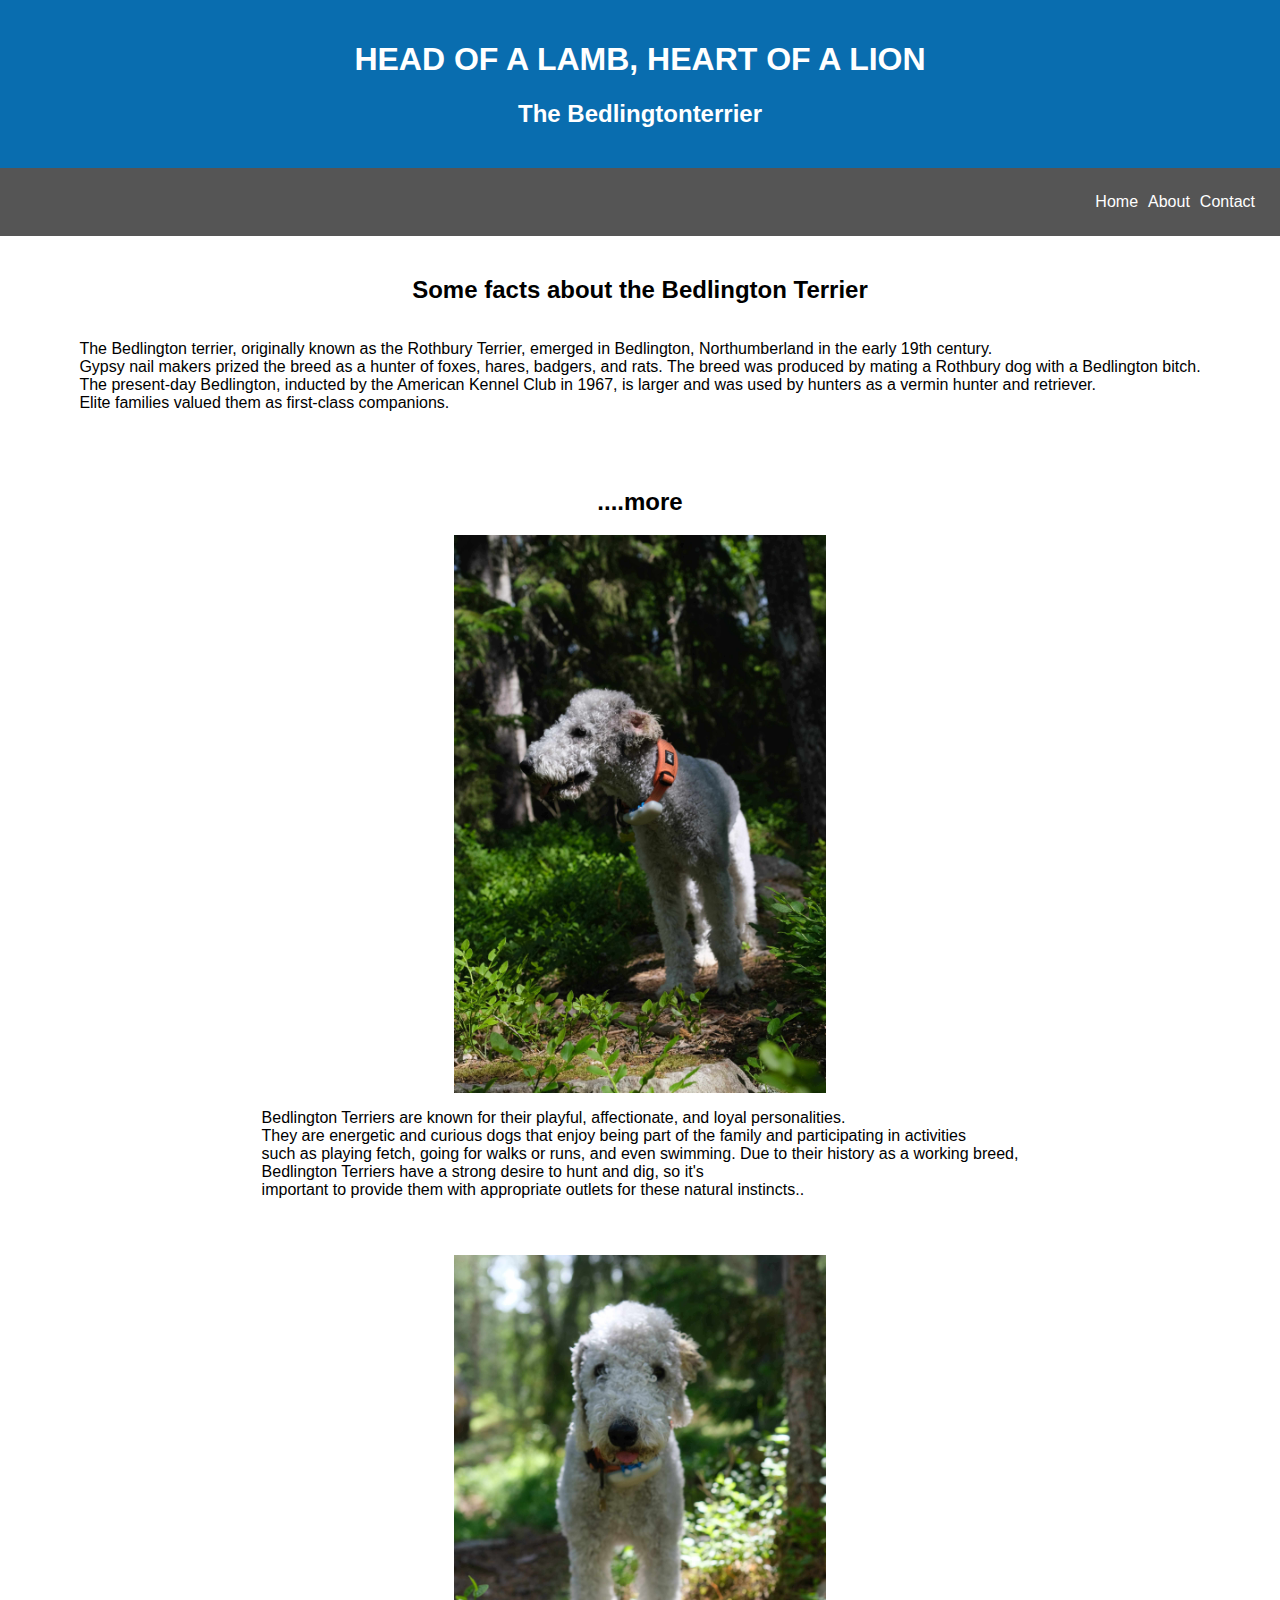
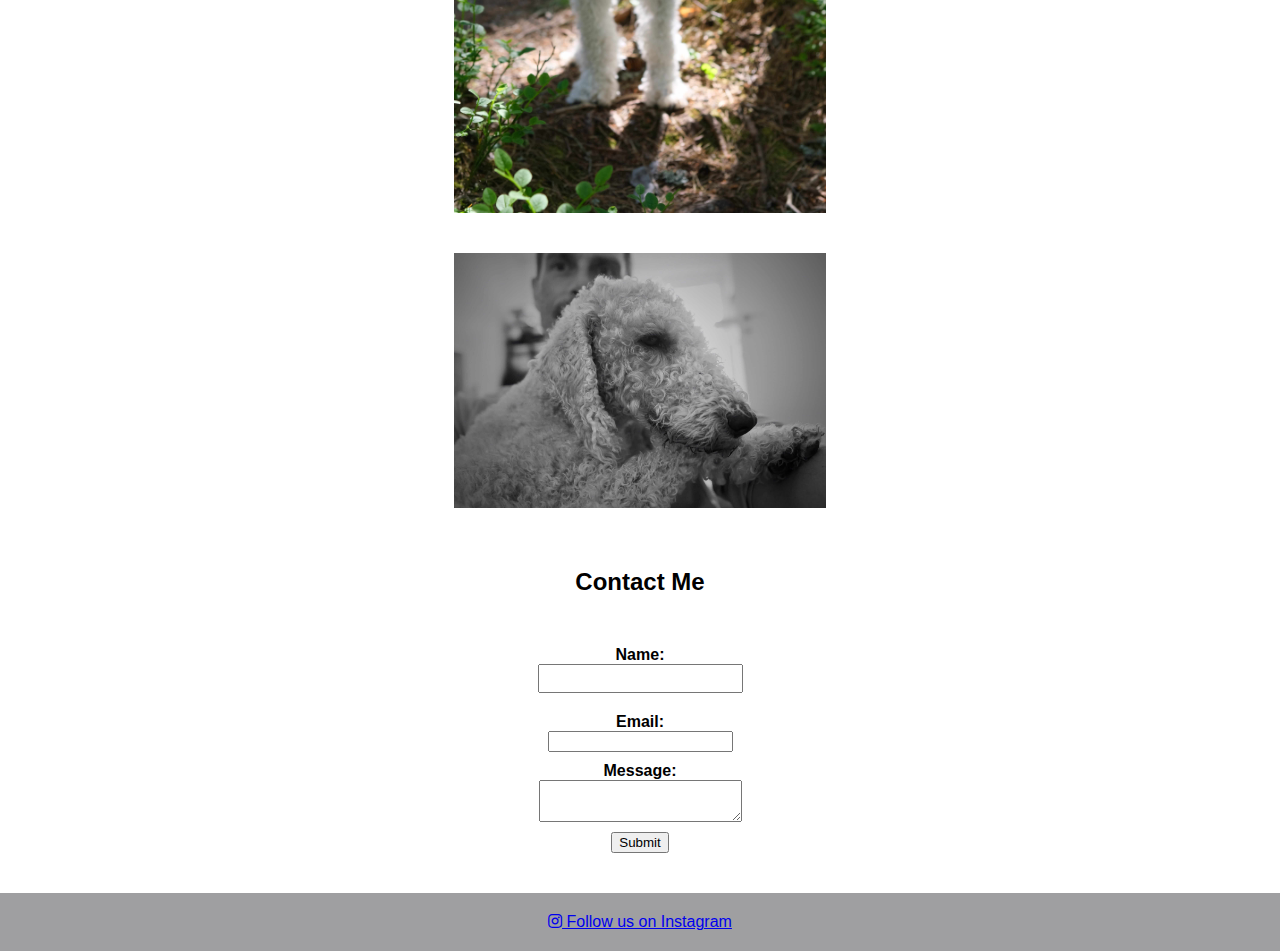
==== index.html @ 52b08a4f "Add files via upload" ====
<!DOCTYPE html>
<html lang="en">
<head>
	<meta charset="UTF-8">
	<meta name="viewport" content="width=device-width, initial-scale=1.0">
  <link rel="stylesheet" href="https://cdnjs.cloudflare.com/ajax/libs/font-awesome/5.15.3/css/all.min.css" />
	<title>HEAD OF A LAMB, HEART OF A LION</title>
	<style>
		body {
			font-family: Arial, sans-serif;
			margin: 0;
			padding: 0;
		}
		header {
			background-color: #096daf;
			color: white;
			padding: 20px;
			text-align: center;
		}
		nav {
			background-color: #555;
			color: white;
			display: flex;
			justify-content: right;
			padding: 20px;
      
		}
		nav a {
			color: white;
			padding: 5px;
			text-decoration: none;
		}
		nav a:hover {
			background-color: white;
			color: #555;
		}
		section {
			display: flex;
			flex-direction: column;
			align-items: center;
			padding: 20px;
		}

    section .image-container {
			border: 1px solid #ccc;
			padding: 10px;
			margin-bottom: 20px;
		}
    
		section img {
			max-width: 30%;
		}
		form {
			display: flex;
			flex-direction: column;
			align-items: center;
			padding: 20px;
		}
		form label {
			font-weight: bold;
			margin-top: 10px;
		}
		form input[type=text], form textarea {
			margin-bottom: 10px;
			padding: 5px;
			width: 100%;
		}
		form input[type=submit] {
			background-color: #333;
			border: none;
			color: white;
			padding: 10px;
		}
		form input[type=submit]:hover {
			background-color: white;
			color: #333;
			cursor: pointer;
		}
	</style>
</head>
<body>
	<header>
		<h1>HEAD OF A LAMB, HEART OF A LION</h1>
      <h2>The Bedlingtonterrier</h2>
	</header>
	<nav>
		<a href="#home">Home</a>
		<a href="#about">About</a>
		<a href="#contact">Contact</a>
	</nav>
	<section id="home">
		<h2>Some facts about the Bedlington Terrier</h2>

		<p>The Bedlington terrier, originally known as the Rothbury Terrier, emerged in Bedlington, Northumberland in the early 19th century.<br> 
      Gypsy nail makers prized the breed as a hunter of foxes, hares, badgers, and rats.
      The breed was produced by mating a Rothbury dog with a Bedlington bitch.<br> 
      The present-day Bedlington, inducted by the American Kennel Club in 1967, is larger and was used by hunters as a vermin hunter and retriever.<br> 
      Elite families valued them as first-class companions.</p>
	</section>
	<section id="about">
		<h2>....more</h2>
		<img src="/assets/images/DSCF0197.JPG" alt="Bedlingtonterrier">
		<p>Bedlington Terriers are known for their playful, affectionate, and loyal personalities.<br>
They are energetic and curious dogs that enjoy being part of the family and participating in activities<br>such as playing fetch, going for walks or runs, and even swimming.
      Due to their history as a working breed,<br>Bedlington Terriers have a strong desire to hunt and dig, so it's<br> important to provide them with appropriate outlets for these natural instincts..</p>
	</section>
  <section><img src="/assets/images/DSCF0210.JPG" alt="Bedlingtonterrier"></section>
</section>
<section><img src="/assets/images/DSCF1065.jpg" alt="Bedlingtonterrier"></section>
	<section id="contact">
		<h2>Contact Me</h2>
		<form>
      <label for="name">Name:</label>
      <input type="text" id="name" name="name" required>
      <label for="email">Email:</label>
      <input type="email" id="email" name="email" required>
      <label for="message">Message:</label>
      <textarea id="message" name="message" required></textarea>
      <button type="submit">Submit</button>
    </form>
  </section>
  <footer style="background-color: rgb(159, 159, 161); color: rgb(255, 254, 254); text-align: center; padding: 20px;">
    <a href="https://www.instagram.com/morris_thebedlingtonterrier/"><i class="fab fa-instagram"></i> Follow us on Instagram</a>
  </footer>
  
</body>
</html>
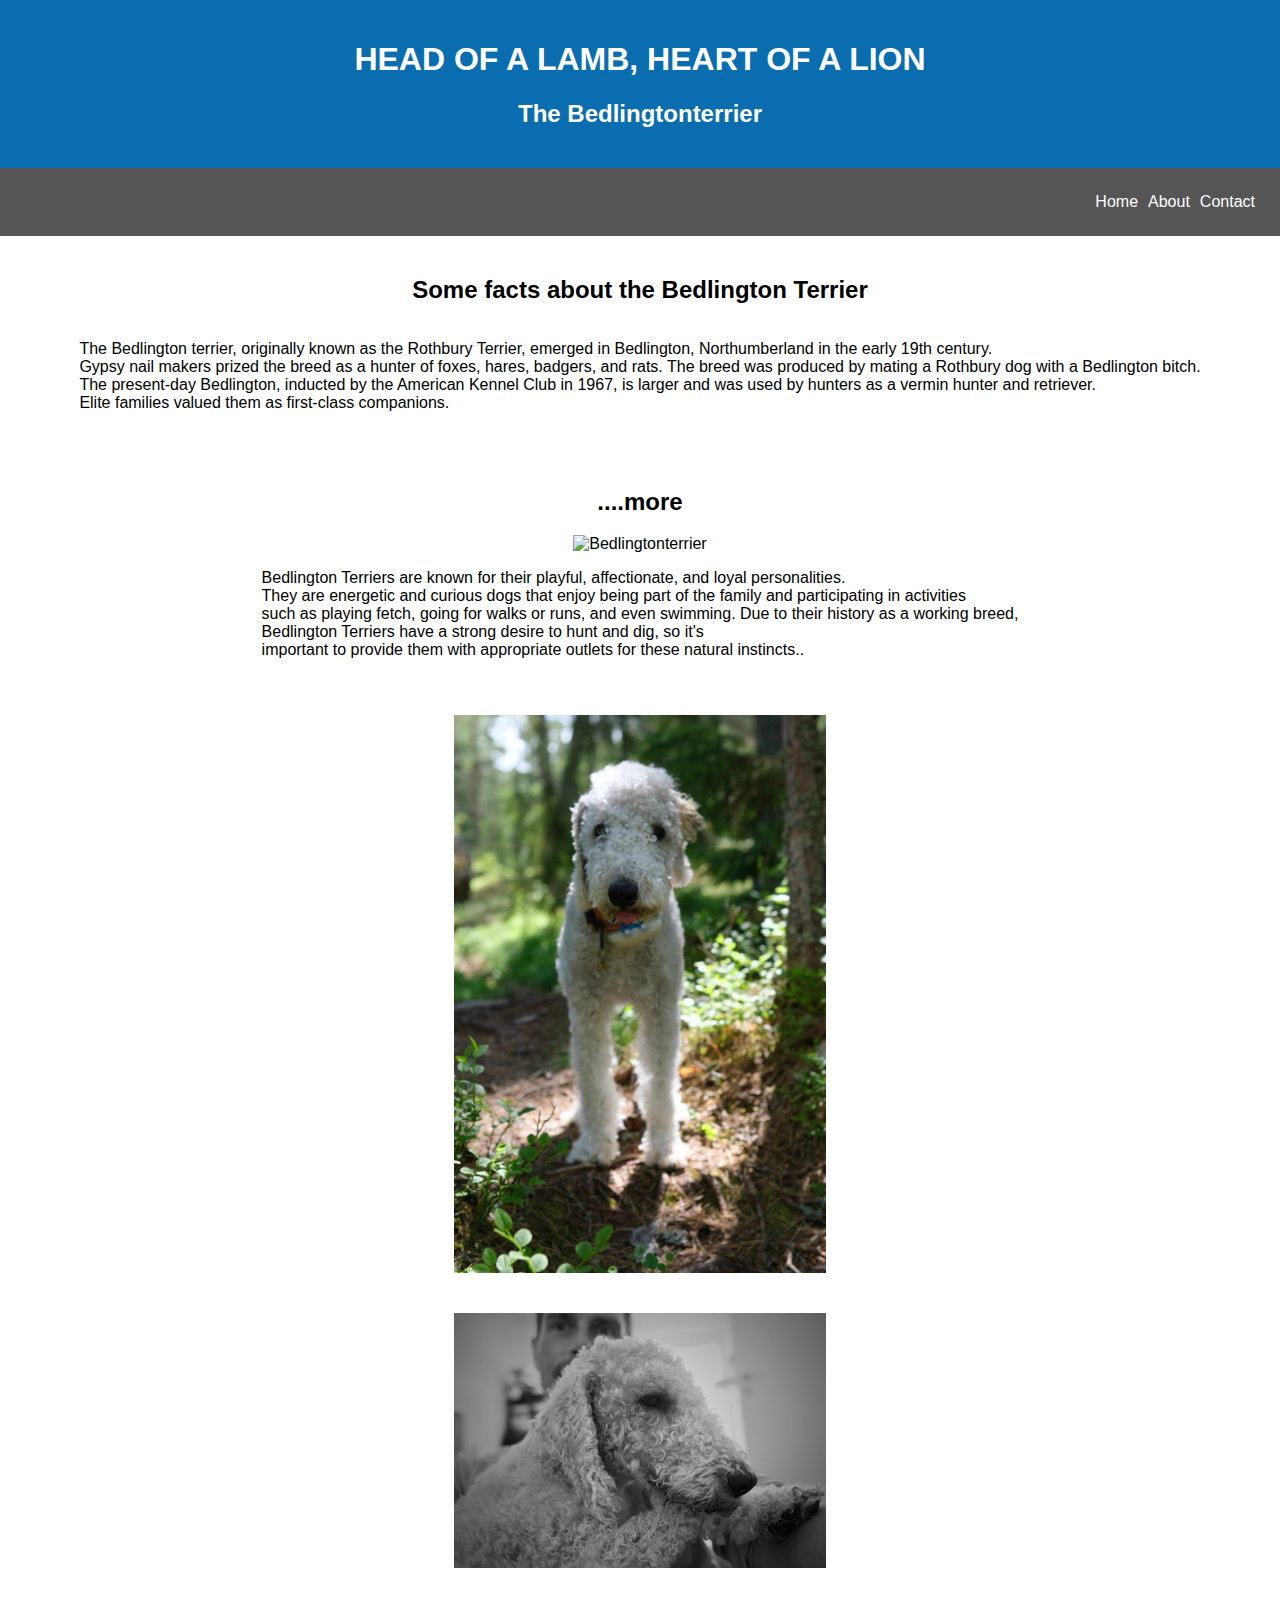
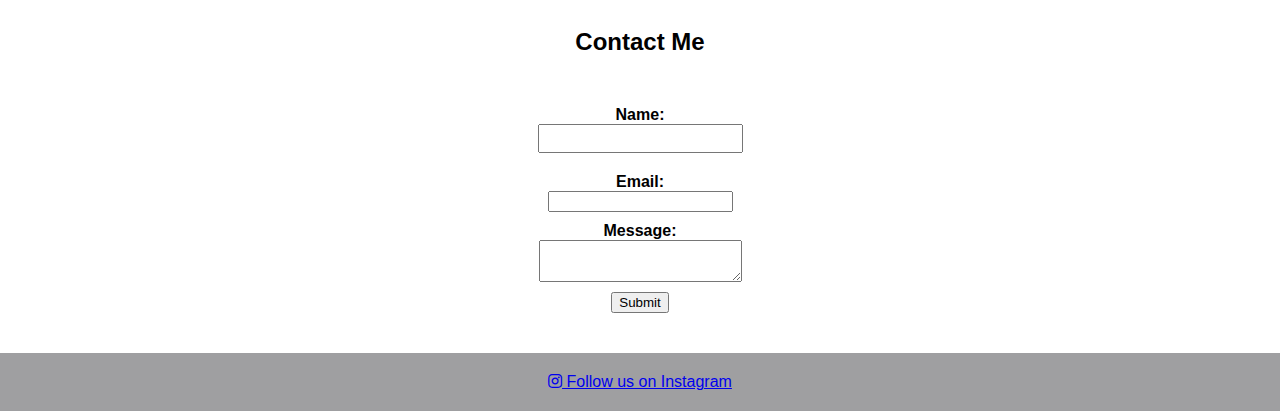
==== commit 62501478: "." ====
--- a/index.html
+++ b/index.html
@@ -99,7 +99,7 @@
 	</section>
 	<section id="about">
 		<h2>....more</h2>
-		<img src="/assets/images/DSCF0197.JPG" alt="Bedlingtonterrier">
+		<img src="../pp1/assets/images/DSCF0197.JPG" alt="Bedlingtonterrier">
 		<p>Bedlington Terriers are known for their playful, affectionate, and loyal personalities.<br>
 They are energetic and curious dogs that enjoy being part of the family and participating in activities<br>such as playing fetch, going for walks or runs, and even swimming.
       Due to their history as a working breed,<br>Bedlington Terriers have a strong desire to hunt and dig, so it's<br> important to provide them with appropriate outlets for these natural instincts..</p>
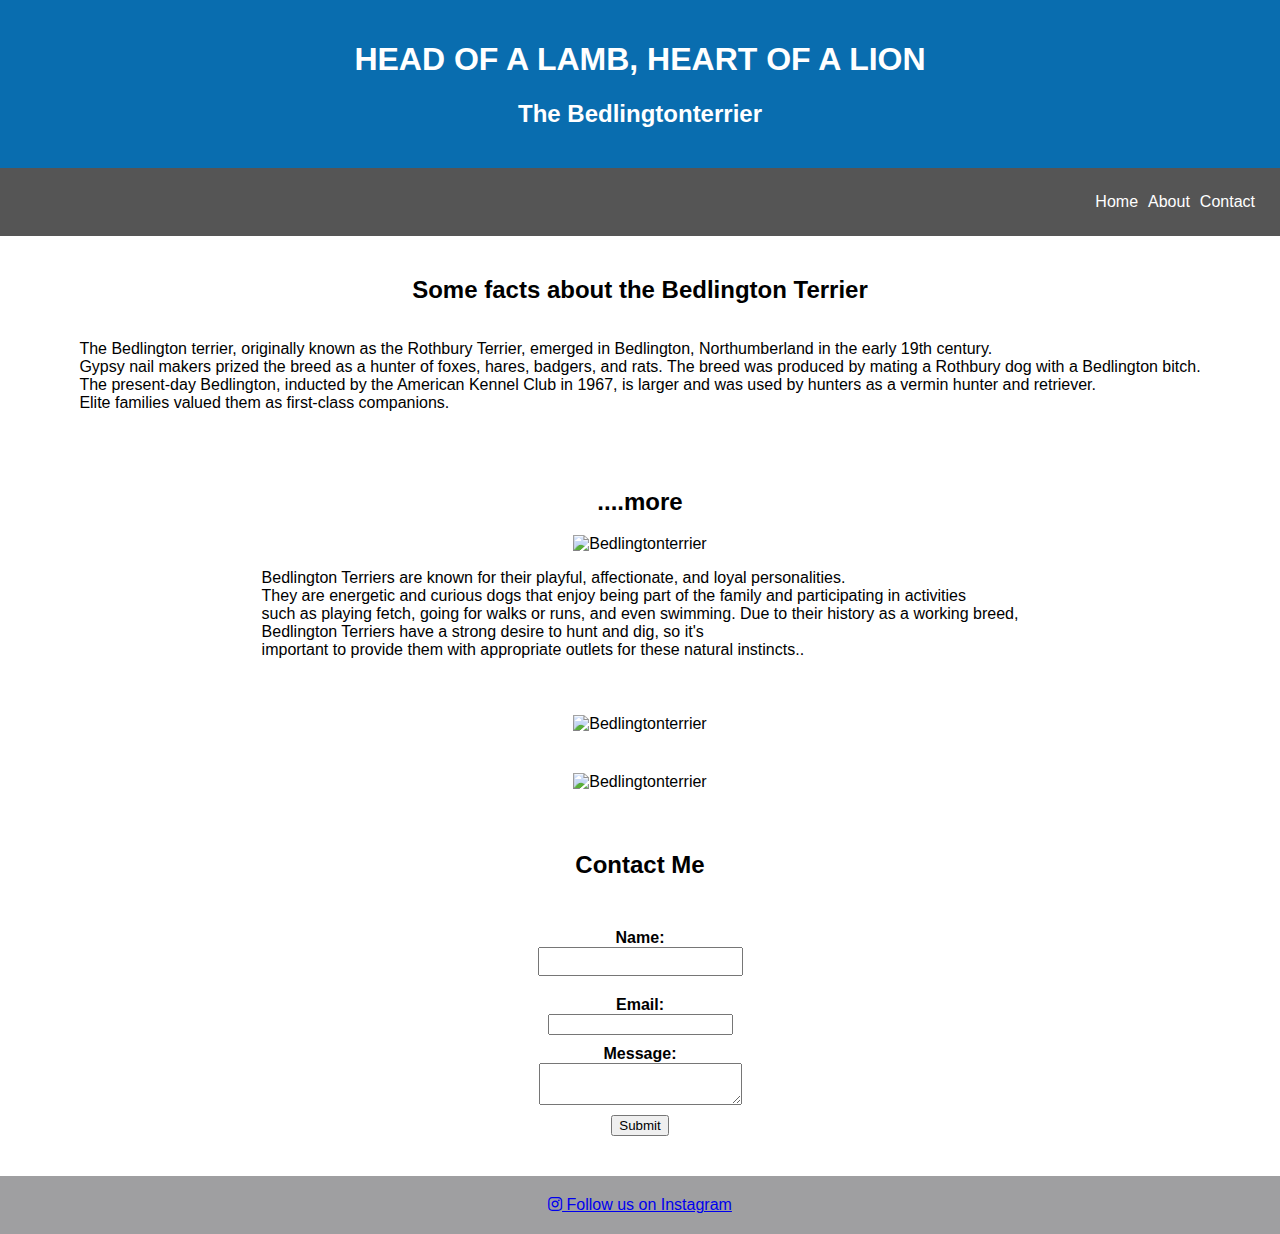
==== commit 877b88a2: "Update index.html" ====
--- a/index.html
+++ b/index.html
@@ -104,9 +104,9 @@
 They are energetic and curious dogs that enjoy being part of the family and participating in activities<br>such as playing fetch, going for walks or runs, and even swimming.
       Due to their history as a working breed,<br>Bedlington Terriers have a strong desire to hunt and dig, so it's<br> important to provide them with appropriate outlets for these natural instincts..</p>
 	</section>
-  <section><img src="/assets/images/DSCF0210.JPG" alt="Bedlingtonterrier"></section>
+  <section><img src="../pp1/assets/images/DSCF0210.JPG" alt="Bedlingtonterrier"></section>
 </section>
-<section><img src="/assets/images/DSCF1065.jpg" alt="Bedlingtonterrier"></section>
+<section><img src="../pp1/assets/images/DSCF1065.jpg" alt="Bedlingtonterrier"></section>
 	<section id="contact">
 		<h2>Contact Me</h2>
 		<form>
@@ -125,4 +125,4 @@
   
 </body>
 </html>
-  +  
